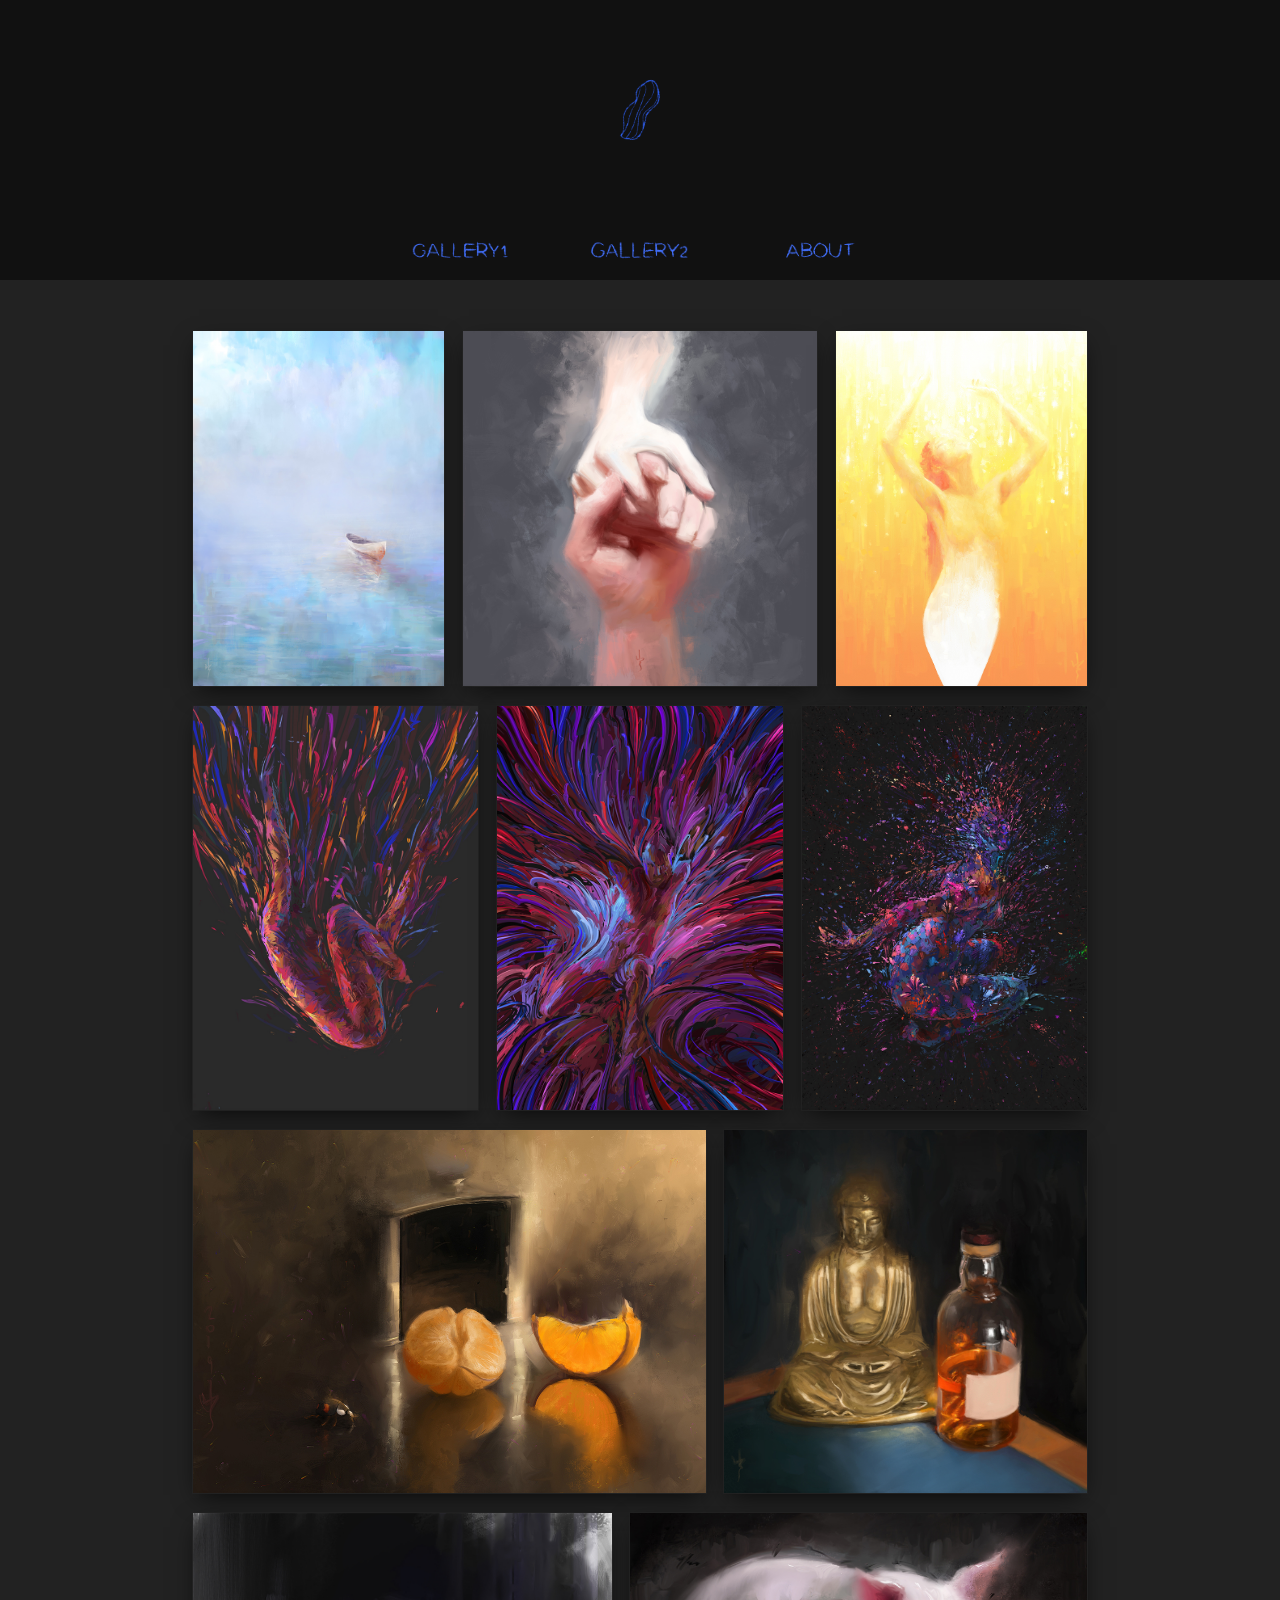
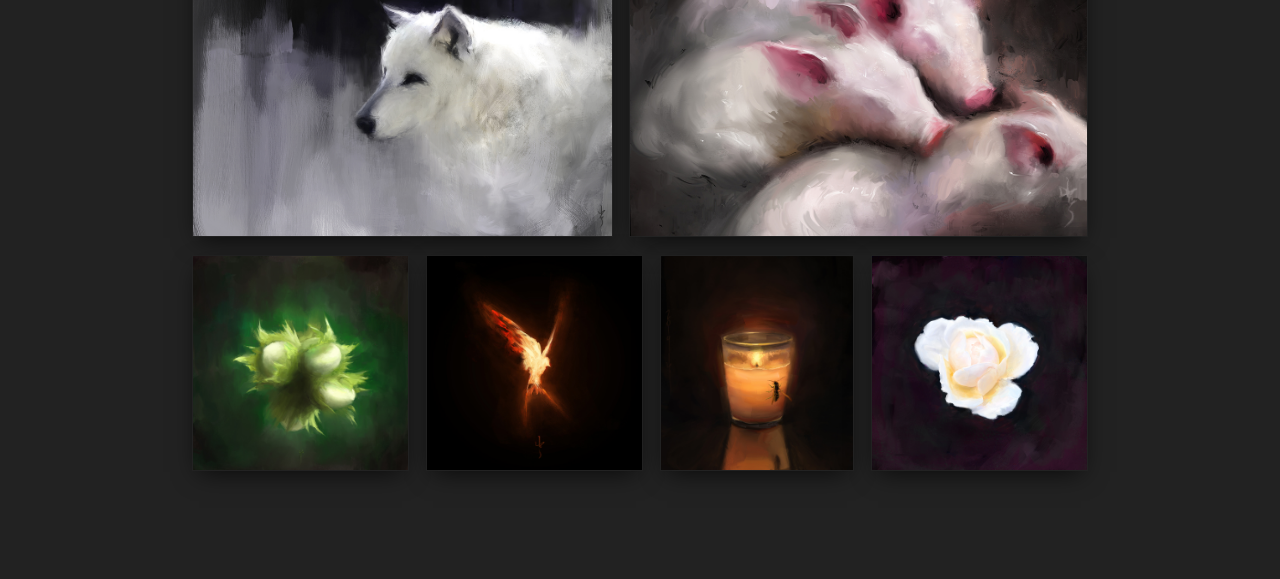
==== index.html @ b4571ef6 "Initial commit" ====
<!DOCTYPE html>

<HEAD>

<meta http-equiv="Content-Type" content="text/html; charset=utf-8" />

<title>bluesungfruit | The Art of Benjamin RS Hill</title>

<meta name="Keywords" content="art artist illustrator illustration bath bristol painting nude figure landscape animal portrait drawing concept digital charcoal pencil" />
<meta name="Description" content="Monkeys love it. Psychiatrists fear it. The art of Benjamin RS Hill." />

<meta name="viewport" content="width=device-width, initial-scale=1" />

<link rel="stylesheet" media="screen" href="greenseed.css" />
<link rel="stylesheet" media="screen" href="waitforiiit.css" />

<link rel="icon" type="image/png" href="imgs/icons2/icon.png" sizes="500x500" />
<link rel="icon" type="image/png" href="imgs/icons2/favicon-196x196.png" sizes="196x196" />
<link rel="icon" type="image/png" href="imgs/icons2/favicon-160x160.png" sizes="160x160" />
<link rel="icon" type="image/png" href="imgs/icons2/favicon-96x96.png" sizes="96x96" />
<link rel="icon" type="image/png" href="imgs/icons2/favicon-32x32.png" sizes="32x32" />
<link rel="icon" type="image/png" href="imgs/icons2/favicon-16x16.png" sizes="16x16" />

<link rel="apple-touch-icon" sizes="152x152" href="imgs/icons2/apple-touch-icon.png">

<meta name="msapplication-TileColor" content="#000">
<meta name="msapplication-TileImage" content="imgs/icons2/mstile-144x144.png">

<meta name="theme-color" content="#8294ff">

<meta property="og:title" content="bluesungfruit" />
<meta property="og:type" content="Art" />
<meta property="og:url" content="https://bluesungfruit.com" />
<meta property="og:image" content="https://bluesungfruit.com/imgs/image11.jpg" />
<meta property="og:site_name" content="bluesungfruit" />

<meta name="twitter:card" content="summary" />
<meta name="twitter:title" content="bluesungfruit" />
<meta name="twitter:description" content="bluesungfruit aka Benjamin RS Hill, artist" />
<meta name="twitter:image" content="https://blusungfruit.com/gallery/image0.jpg" />

<script src="imgload.js"></script>
<script src="doit.js"></script>
<script src="asrega.js"></script>

</HEAD>

<BODY>

<header><img id="logo" src="imgs/fruit0.png" /></header>

<section id="menuselect">

	<div class="sideobjectport"><img class="yanziport" src="imgs/yanzi1.png" /></div>

	<div>
		<div class="circle">&#9675;</div>
		<div class="circle spin">&#9679;</div>
	</div>

	<div class="sideobjectport"><img class="yanziport" src="imgs/yanzi2.png" /></div>

</section>

<section id="sticklyprickly">

	<nav class="outframe">

		<a href="/">
			<div class="menubox">
				<img class="menutext" src="imgs/object1.png" />
			</div>
		</a>

		<a href="gallery2/">
			<div class="menubox">
				<img class="menutext" src="imgs/object2.png" />
			</div>
		</a>

		<a href="about.html">
			<div class="menubox">
				<img class="menutext" src="imgs/object3.png" />
			</div>
		</a>

	</nav>

</section>

<section id="loading">

	<div>
		<div class="load" id="load1">THE</div>
		<div class="load" id="load2">GALLERY</div>
	</div>
	<div>
		<div class="load" id="load3">IS</div>
		<div class="load" id="load4">LOADING</div>
	</div>

</section>

<section id="gallery" class="movedown waitgallery">

	<div class="galleryPage" id="galleryPage0">
		<img src="gallery/image0.jpg" />
		<img src="gallery/image1.jpg" />
		<img src="gallery/image2.jpg" />
	</div>

	<div class="galleryPage" id="galleryPage1">
		<img src="gallery/image3.jpg" />
		<img src="gallery/image4.jpg" />
		<img src="gallery/image5.jpg" />
	</div>

	<div class="galleryPage" id="galleryPage2">
		<img src="gallery/image6.jpg" />
		<img src="gallery/image7.jpg" />
	</div>

	<div class="galleryPage" id="galleryPage3">
		<img src="gallery/image8.jpg" />
		<img src="gallery/image9.jpg" />
	</div>

	<div class="galleryPage" id="galleryPage4">
		<img src="gallery/image10.jpg" />
		<img src="gallery/image11.jpg" />
		<img src="gallery/image12.jpg" />
		<img src="gallery/image13.jpg" />
	</div>

</section>

<div id="picback" class="pics showhide"></div>

<div id="goleft" class="pics leftright showhide">&#11164;</div>

<div id="goright" class="pics leftright showhide">&#11166;</div>

<img id="bigpic" class="pics showhide" name="thepic" tabindex="0" src="gallery/image0.jpg" />

<div id="stopsc"></div>

</BODY>

</HTML>
---- greenseed.css ----
@import url('https://fonts.googleapis.com/css2?family=Averia+Serif+Libre&family=Raleway:wght@200;400;700&display=swap');

@keyframes ripple {
	0% 		{	top:36px; left:36px; width:0; height:0; opacity:1;	}
	100%	{	top:0px; left:0px; width:72px; height:72px; opacity:0;	}
}
@keyframes fader {
	0% 		{	opacity:1;	}
	50%		{	opacity:0.2;	}
}

body		{	background:#222; font-family:'Averia Serif Libre', cursive,'Arial'; color:#eee; margin:0;	}

a:link		{	color:#eee; text-decoration:none;	}
a:visited	{	color:#eee; text-decoration:none;	}
a:hover		{	color:#aaa;	}
a:active	{	color:#ccc; text-decoration:none;	}

#ripplebox					{	position:absolute; width:180px; height:180px; top:0; bottom:0; left:0; right:0;
								display:flex; flex-direction:column; justify-content:space-evenly; align-items:center; color:#5c85ff; margin:auto;	}
#ripple						{	display:inline-block; position:relative; width:80px; height:80px;	}
#ripple div					{	position:absolute; border:4px solid #5c85ff; opacity:1; border-radius:50%;
								animation:ripple 2s cubic-bezier(0, 0.2, 0.8, 1) infinite;	}
#ripple div:nth-child(2) 	{	animation-delay:-0.5s;	}
#fader						{	animation:fader 4s infinite;	}

header					{	position:relative; width:100%; height:220px; background:#111; margin:auto;	}

#logo					{	position:absolute; height:180px; top:20px; left:0; right:0; margin:auto;	}

#sticklyprickly			{	position:absolute; width:100%; height:100%;	}

nav						{	position:sticky; width:100%; height:60px; top:0; left:0; right:0; background:#111;

							display:flex; flex-direction:row; justify-content:center; margin:auto; z-index:99;	}

nav a					{	color:#5c85ff;	}

.yanzi					{	height:50px; padding:5px;	}

.menubox				{	width:180px; max-width:20vw; height:100%; display:flex; align-items:center; margin:auto;	}

.menubox:hover			{	background:#191f32;	}

.menutext				{	width:140px; max-width:20vw; margin:auto;	}

#about,#tempshop		{	position:absolute; width:40%; min-width:400px; max-width:800px; top:calc(30px + 30vh); left:0; right:0; text-align:center;

							margin:auto; z-index:12;	}

#about p,#tempshop p	{	font-size:12pt; color:#bbb; text-align:left; line-height:30px; padding:15px;	}

.sm						{	width:100%; display:flex; justify-content:center; padding:0; padding-bottom:40px;	}

.social					{	width:28px; padding:5px;	}

.waitgallery			{	visibility:hidden;	}
.readygallery			{	visibility:visible;	}

#gallery				{	position:absolute; width:70vw; top:calc(60px + 30vh); left:0; right:0; margin:auto; padding-bottom:10vh; z-index:10;	}

.galleryPage			{	width:100%; display:flex; flex-direction:row; justify-content:space-between;	}

.galleryPage img		{	cursor:pointer; height:100%; border:1px solid transparent; box-shadow:0px 8px 24px -7px rgba(0,0,0,0.75); transition:1s;	}

.galleryPage img:hover	{	border:1px solid #5c85ff; box-shadow:0px 10px 30px -3px rgba(0,0,0,0.65);	}

.pics					{	position:fixed; top:0; bottom:0; transition:all 1s ease-in-out; margin:auto;	}

#bigpic					{	width:auto; height:auto; max-width:95%; max-height:95%; left:0; right:0; box-shadow:0 2px 20px #111; z-index:120;	}

.leftright				{	width:10vh; height:10vh; background:rgba(0,0,0,0.8); border-radius:10vh; border:1px solid hidden;

							color:#777; font-size:6vh; line-height:10vh; text-align:center; box-shadow:0 2px 20px #111; transition:all 1s ease;	}

.leftright:hover		{	border:1px solid #0078ff; box-shadow:0 0 35px -15px #0078ff,0 0 35px -20px #0078ff inset;	}

#goleft					{	left:2vw; z-index:122;	}

#goright				{	right:2vw; z-index:123;	}

#picback				{	width:100%; height:100%; background:rgba(20,20,20,0.8); z-index:110;	}

.flourish				{	margin:auto;	}

.decoration				{	position:relative; width:263px; opacity:0.5; padding-top:20px; padding-bottom:20px; margin:auto;	}

#menuselect, #stopsc	{	display:none;	}

.showhide				{	opacity:0; visibility:hidden; transition:visibility 0s 0.4s, opacity 0.4s linear;	}

.gallerypage img, #bigpic, #goleft, #goright, #menuselect	{	cursor:pointer;	}


@media (max-width:799px)	{

/* for PORTRAIT */

header						{	display:none;	}

#menuselect					{	display:flex; position:fixed; width:100%; height:50px; top:0; background:#111;

								justify-content:space-around; z-index:141;	}

#menuselect div				{	width:50px; height:50px;	}

.yanziport					{	height:40px; padding:5px; opacity:0.2; z-index:200;	}

.circle						{	position:fixed; width:50px; top:0; left:0; right:0; font-size:40px; line-height:45px; color:#5c85ff; text-align:center;

								transition:all 0.5s ease-in-out; margin:auto;	}

.spin						{	opacity:0; transform:rotateY(90deg); z-index:150;	}

nav							{	width:100%; height:140px; top:50px; flex-direction:column; justify-content:space-between;

								transition:all 1.4s ease-in-out; transform-origin:top;

								padding-top:10px; padding-bottom:10px; background:#111; font-size:16px; line-height:20px; z-index:123;	}

.outframe					{	transform:rotateX(90deg); opacity:0;	}

.inframe					{	transform:rotateX(0deg); opacity:1;	}

.menubox					{	width:100%; max-width:100%; height:35px; margin:auto;	}

.menutext					{	height:35px; max-width:100%; margin:auto;	}

#about,#tempshop			{	width:95%; min-width:auto; top:80px; margin:auto; transition:all 1s ease-in-out;	}

#about p,#tempshop p		{	font-size:15px; text-align:center; line-height:20px;	}

#gallery					{	position:absolute; width:100%; top:80px; margin-bottom:10vh; transition:all 1s ease-in-out; z-index:10;	}

.movegal					{	padding-top:180px;	}

.galleryPage				{	width:100%; height:auto; flex-direction:column; justify-content:flex-start; margin:auto;	}

.galleryPage img			{	width:86vw; height:auto; padding-bottom:2vh; box-shadow:none; margin:auto;	}

#stopsc						{	display:block; position:fixed; top:0; left:0; width:100%; height:100%; z-index:11;	}

.sideobject, .showhide		{	display:none;	}

}
---- waitforiiit.css ----
@keyframes fader {
	0% 	{	opacity:0;	}
	30%	{	opacity:1;	}
	80%	{	opacity:0;	}
}

@keyframes quickfader {
	0% 	{	opacity:0;	}
	30%	{	opacity:1;	}
	60%	{	opacity:0;	}
}

#loading {
	display: flex;
	flex-wrap: wrap;
	position: absolute;
	max-width: 32vh;
	height: 10vh;
	top: 0;
	bottom: 0;
	left: 0;
	right: 0;
	margin: auto;
	font-family: Raleway;
	color: #5c85ff;
	font-size: 5vh;
	text-align: center;
}

#loading div {
	display: flex;
	justify-content: flex-end;
	width: 100%;
	height: 5vh;
	padding: 0;
	margin: 0;
}

.load {
	opacity: 0;
}

#loading div div:nth-child(1) {
	font-size: 3vh;
	margin-right: 5px;
}

#load1 {
	font-weight: 200;
	line-height: 7.2vh;
	animation: fader 10s infinite;
	animation-delay: .6s;
}

#load2 {
	font-weight: 700;
	animation: fader 10s infinite;
	animation-delay: 1.2s;
}

#load3 {
	font-weight: 700;
	line-height: 4.3vh;
	animation: fader 10s infinite;
	animation-delay: 2s;
}

#load4 {
	font-weight: 200;
	animation: quickfader 10s infinite;
	animation-delay: 3s;
}
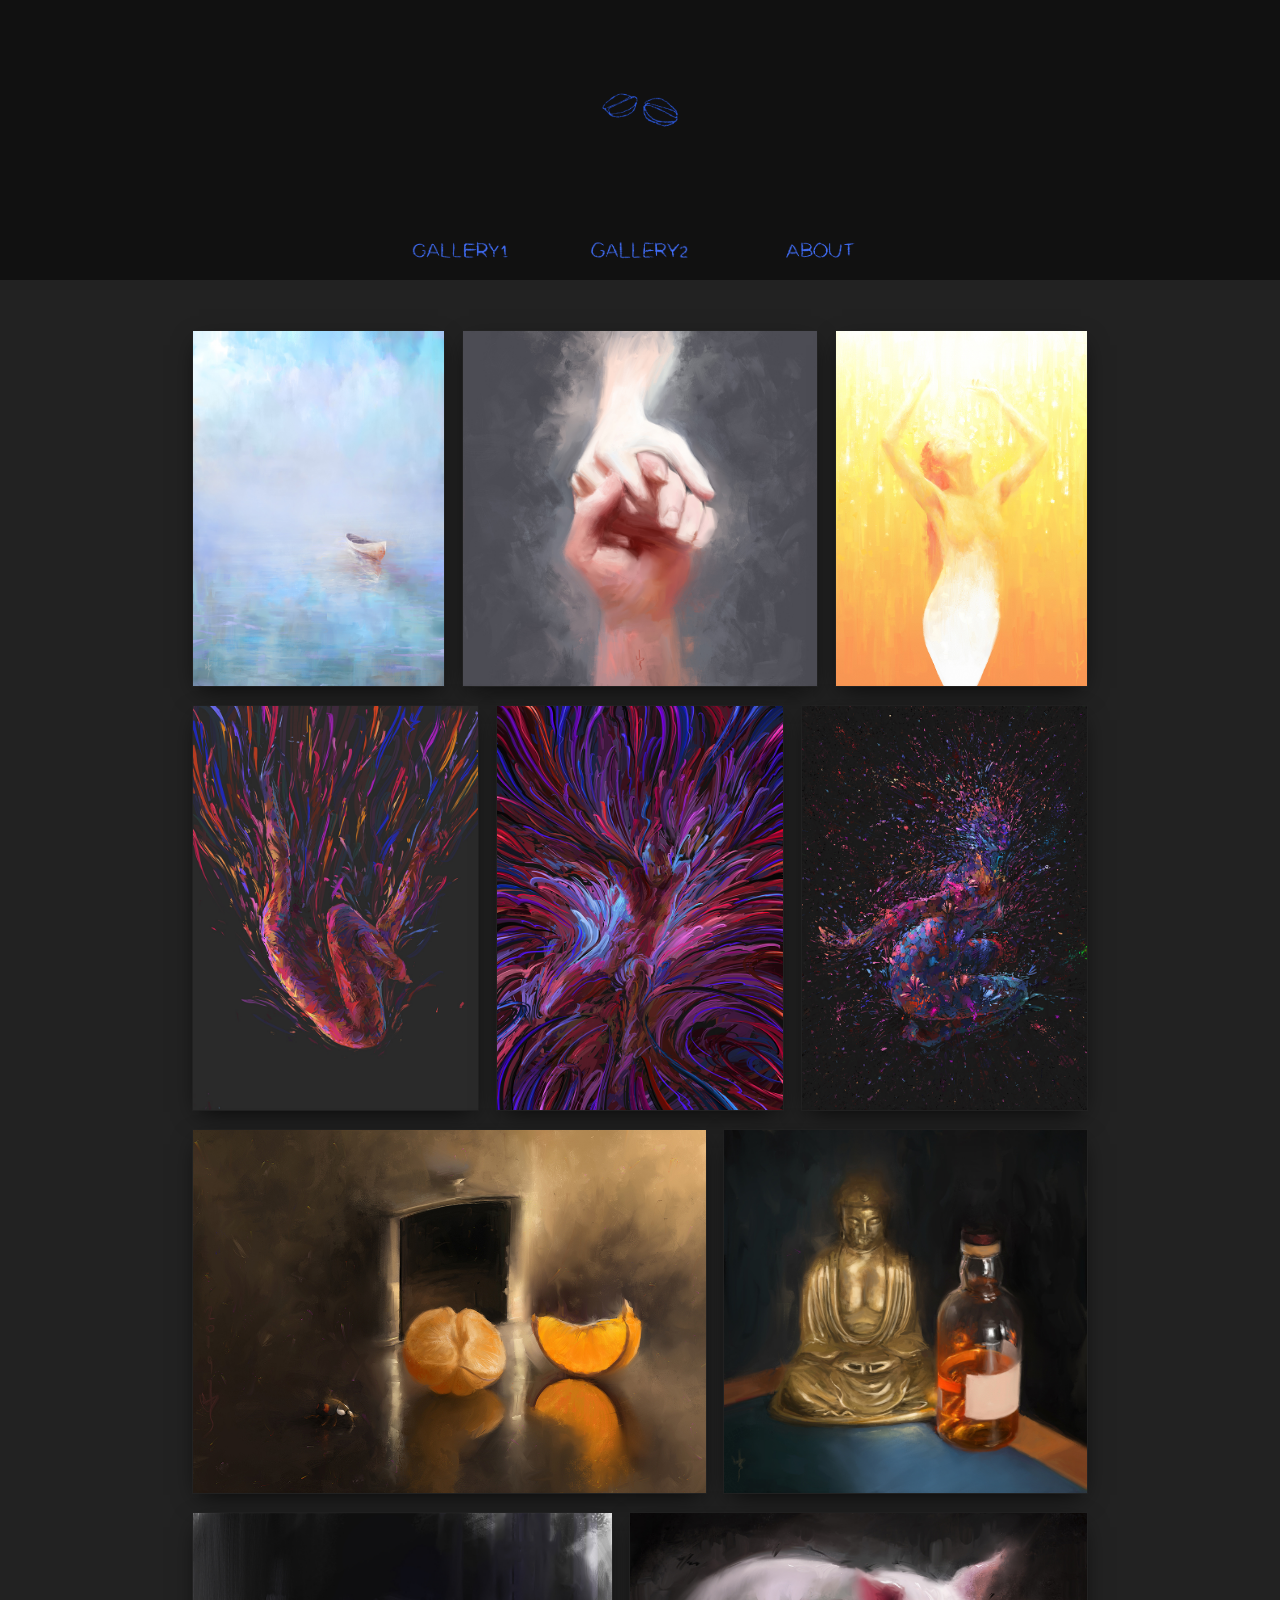
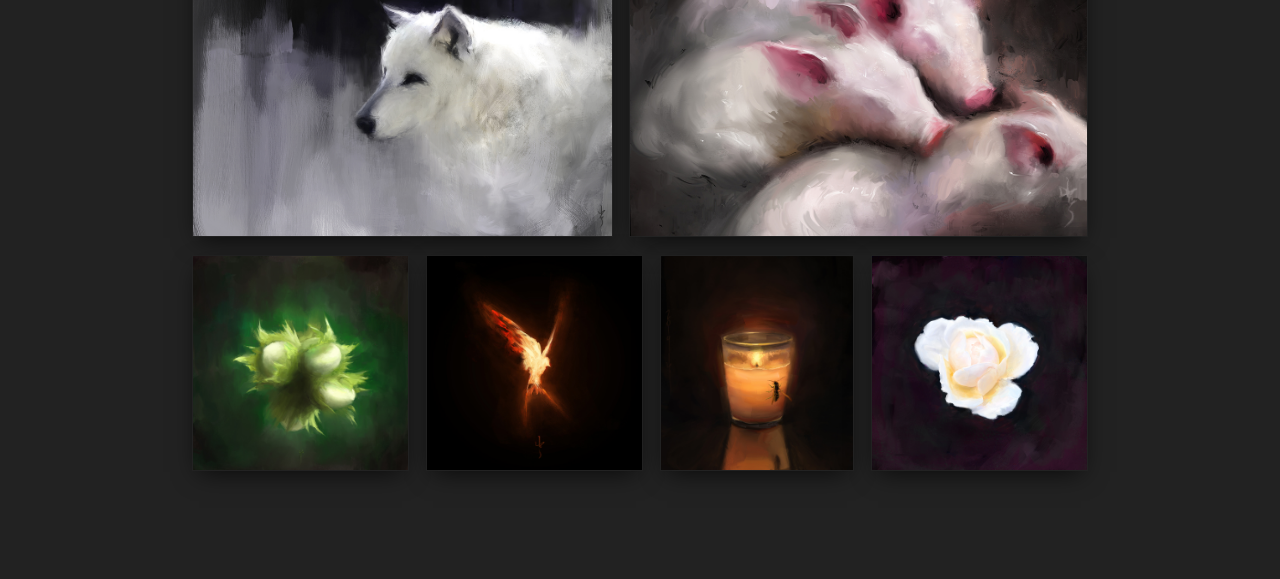
==== commit 6e48a3e3: "Remove loading bar, update deprecated HTML and JS" ====
--- a/index.html
+++ b/index.html
@@ -1,4 +1,5 @@
 <!DOCTYPE html>
+<HTML lang="en">
 
 <HEAD>
 
@@ -8,11 +9,11 @@
 
 <meta name="Keywords" content="art artist illustrator illustration bath bristol painting nude figure landscape animal portrait drawing concept digital charcoal pencil" />
 <meta name="Description" content="Monkeys love it. Psychiatrists fear it. The art of Benjamin RS Hill." />
-
+<meta name="theme-color" content="#8294ff" />
 <meta name="viewport" content="width=device-width, initial-scale=1" />
 
-<link rel="stylesheet" media="screen" href="greenseed.css" />
-<link rel="stylesheet" media="screen" href="waitforiiit.css" />
+<meta name="msapplication-TileColor" content="#000">
+<meta name="msapplication-TileImage" content="imgs/icons2/mstile-144x144.png">
 
 <link rel="icon" type="image/png" href="imgs/icons2/icon.png" sizes="500x500" />
 <link rel="icon" type="image/png" href="imgs/icons2/favicon-196x196.png" sizes="196x196" />
@@ -20,13 +21,7 @@
 <link rel="icon" type="image/png" href="imgs/icons2/favicon-96x96.png" sizes="96x96" />
 <link rel="icon" type="image/png" href="imgs/icons2/favicon-32x32.png" sizes="32x32" />
 <link rel="icon" type="image/png" href="imgs/icons2/favicon-16x16.png" sizes="16x16" />
-
 <link rel="apple-touch-icon" sizes="152x152" href="imgs/icons2/apple-touch-icon.png">
-
-<meta name="msapplication-TileColor" content="#000">
-<meta name="msapplication-TileImage" content="imgs/icons2/mstile-144x144.png">
-
-<meta name="theme-color" content="#8294ff">
 
 <meta property="og:title" content="bluesungfruit" />
 <meta property="og:type" content="Art" />
@@ -39,7 +34,8 @@
 <meta name="twitter:description" content="bluesungfruit aka Benjamin RS Hill, artist" />
 <meta name="twitter:image" content="https://blusungfruit.com/gallery/image0.jpg" />
 
-<script src="imgload.js"></script>
+<link rel="stylesheet" media="screen" href="greenseed.css" />
+
 <script src="doit.js"></script>
 <script src="asrega.js"></script>
 
@@ -47,18 +43,18 @@
 
 <BODY>
 
-<header><img id="logo" src="imgs/fruit0.png" /></header>
+<header><img id="logo" src="imgs/fruit0.png" alt="logo" /></header>
 
 <section id="menuselect">
 
-	<div class="sideobjectport"><img class="yanziport" src="imgs/yanzi1.png" /></div>
+	<div class="sideobjectport"><img class="yanziport" src="imgs/yanzi1.png" alt="swallow" /></div>
 
 	<div>
 		<div class="circle">&#9675;</div>
 		<div class="circle spin">&#9679;</div>
 	</div>
 
-	<div class="sideobjectport"><img class="yanziport" src="imgs/yanzi2.png" /></div>
+	<div class="sideobjectport"><img class="yanziport" src="imgs/yanzi2.png" alt="swallow" /></div>
 
 </section>
 
@@ -68,19 +64,19 @@
 
 		<a href="/">
 			<div class="menubox">
-				<img class="menutext" src="imgs/object1.png" />
+				<img class="menutext" src="imgs/object1.png" alt="gallery" />
 			</div>
 		</a>
 
 		<a href="gallery2/">
 			<div class="menubox">
-				<img class="menutext" src="imgs/object2.png" />
+				<img class="menutext" src="imgs/object2.png" alt="gallery 2" />
 			</div>
 		</a>
 
 		<a href="about.html">
 			<div class="menubox">
-				<img class="menutext" src="imgs/object3.png" />
+				<img class="menutext" src="imgs/object3.png" alt="about" />
 			</div>
 		</a>
 
@@ -88,48 +84,35 @@
 
 </section>
 
-<section id="loading">
-
-	<div>
-		<div class="load" id="load1">THE</div>
-		<div class="load" id="load2">GALLERY</div>
-	</div>
-	<div>
-		<div class="load" id="load3">IS</div>
-		<div class="load" id="load4">LOADING</div>
-	</div>
-
-</section>
-
-<section id="gallery" class="movedown waitgallery">
+<section id="gallery" class="movedown">
 
 	<div class="galleryPage" id="galleryPage0">
-		<img src="gallery/image0.jpg" />
-		<img src="gallery/image1.jpg" />
-		<img src="gallery/image2.jpg" />
+		<img src="gallery/image0.jpg" alt="gallery image" />
+		<img src="gallery/image1.jpg" alt="gallery image" />
+		<img src="gallery/image2.jpg" alt="gallery image" />
 	</div>
 
 	<div class="galleryPage" id="galleryPage1">
-		<img src="gallery/image3.jpg" />
-		<img src="gallery/image4.jpg" />
-		<img src="gallery/image5.jpg" />
+		<img src="gallery/image3.jpg" alt="gallery image" />
+		<img src="gallery/image4.jpg" alt="gallery image" />
+		<img src="gallery/image5.jpg" alt="gallery image" />
 	</div>
 
 	<div class="galleryPage" id="galleryPage2">
-		<img src="gallery/image6.jpg" />
-		<img src="gallery/image7.jpg" />
+		<img src="gallery/image6.jpg" alt="gallery image" />
+		<img src="gallery/image7.jpg" alt="gallery image" />
 	</div>
 
 	<div class="galleryPage" id="galleryPage3">
-		<img src="gallery/image8.jpg" />
-		<img src="gallery/image9.jpg" />
+		<img src="gallery/image8.jpg" alt="gallery image" />
+		<img src="gallery/image9.jpg" alt="gallery image" />
 	</div>
 
 	<div class="galleryPage" id="galleryPage4">
-		<img src="gallery/image10.jpg" />
-		<img src="gallery/image11.jpg" />
-		<img src="gallery/image12.jpg" />
-		<img src="gallery/image13.jpg" />
+		<img src="gallery/image10.jpg" alt="gallery image" />
+		<img src="gallery/image11.jpg" alt="gallery image" />
+		<img src="gallery/image12.jpg" alt="gallery image" />
+		<img src="gallery/image13.jpg" alt="gallery image" />
 	</div>
 
 </section>
@@ -140,7 +123,7 @@
 
 <div id="goright" class="pics leftright showhide">&#11166;</div>
 
-<img id="bigpic" class="pics showhide" name="thepic" tabindex="0" src="gallery/image0.jpg" />
+<img id="bigpic" class="pics showhide" tabindex="0" src="gallery/image0.jpg" alt="gallery viewer" />
 
 <div id="stopsc"></div>
 
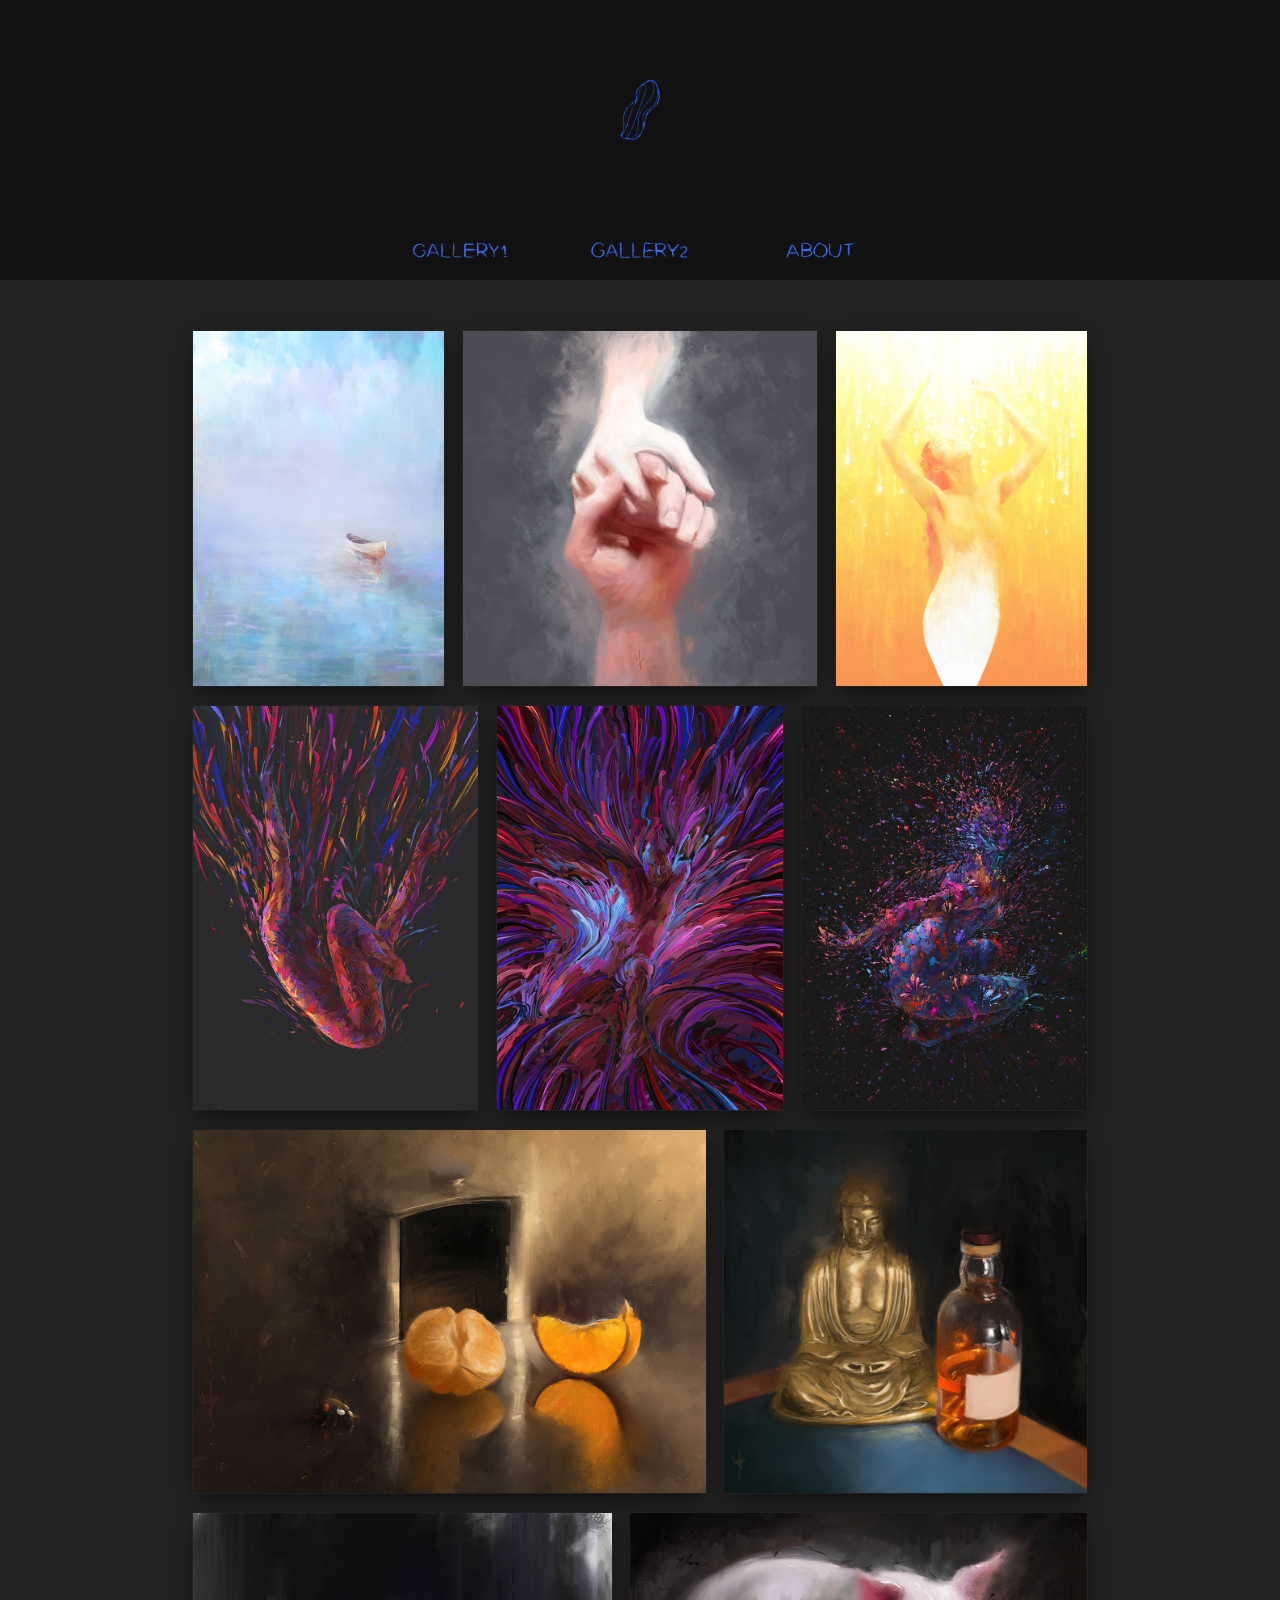
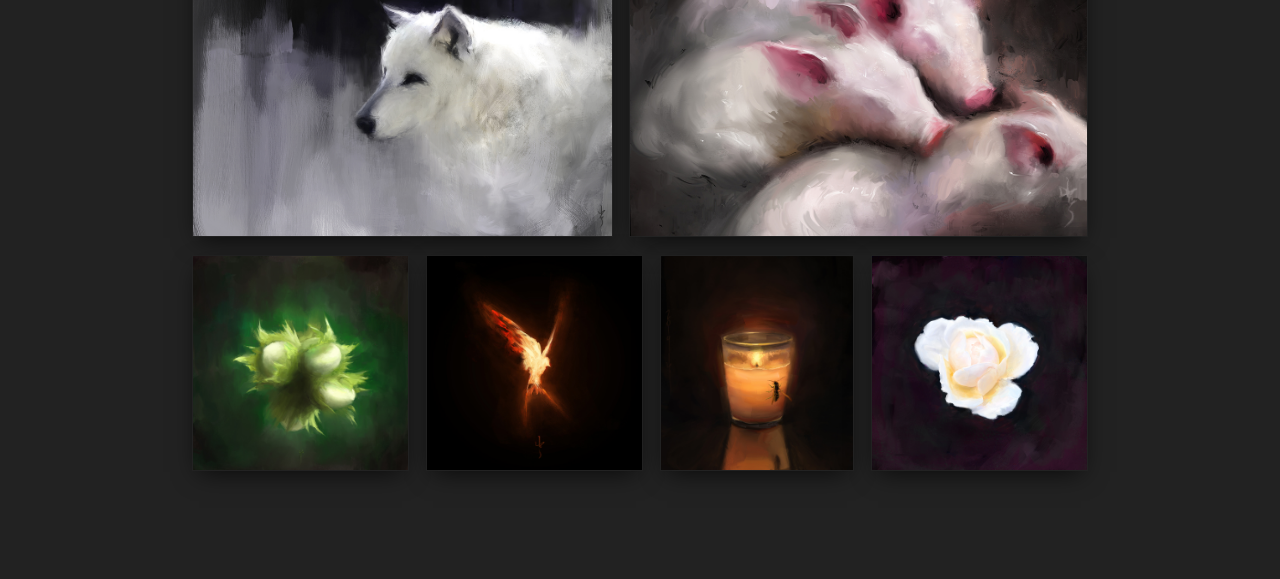
==== commit 95d11133: "Refactor code for renamed files, edit readme" ====
--- a/index.html
+++ b/index.html
@@ -43,89 +43,91 @@
 
 <BODY>
 
-<header><img id="logo" src="imgs/fruit0.png" alt="logo" /></header>
+	<header>
+		<img id="logo" src="imgs/fruit0.png" alt="logo" />
+	</header>
 
-<section id="menuselect">
+	<section id="menuSelect">
 
-	<div class="sideobjectport"><img class="yanziport" src="imgs/yanzi1.png" alt="swallow" /></div>
+		<div class="sideObjectPort"><img class="yanziPort" src="imgs/yanzi1.png" alt="swallow" /></div>
 
-	<div>
-		<div class="circle">&#9675;</div>
-		<div class="circle spin">&#9679;</div>
-	</div>
+		<div>
+			<div class="circle">&#9675;</div>
+			<div class="circle spin">&#9679;</div>
+		</div>
 
-	<div class="sideobjectport"><img class="yanziport" src="imgs/yanzi2.png" alt="swallow" /></div>
+		<div class="sideObjectPort"><img class="yanziPort" src="imgs/yanzi2.png" alt="swallow" /></div>
 
-</section>
+	</section>
 
-<section id="sticklyprickly">
+	<section id="sticklyPrickly">
 
-	<nav class="outframe">
+		<nav class="outFrame">
 
-		<a href="/">
-			<div class="menubox">
-				<img class="menutext" src="imgs/object1.png" alt="gallery" />
-			</div>
-		</a>
+			<a href="/">
+				<div class="menuBox">
+					<img class="menuText" src="imgs/object1.png" alt="gallery" />
+				</div>
+			</a>
 
-		<a href="gallery2/">
-			<div class="menubox">
-				<img class="menutext" src="imgs/object2.png" alt="gallery 2" />
-			</div>
-		</a>
+			<a href="gallery2/">
+				<div class="menuBox">
+					<img class="menuText" src="imgs/object2.png" alt="gallery 2" />
+				</div>
+			</a>
 
-		<a href="about.html">
-			<div class="menubox">
-				<img class="menutext" src="imgs/object3.png" alt="about" />
-			</div>
-		</a>
+			<a href="about.html">
+				<div class="menuBox">
+					<img class="menuText" src="imgs/object3.png" alt="about" />
+				</div>
+			</a>
 
-	</nav>
+		</nav>
 
-</section>
+	</section>
 
-<section id="gallery" class="movedown">
+	<section id="gallery" class="moveDown">
 
-	<div class="galleryPage" id="galleryPage0">
-		<img src="gallery/image0.jpg" alt="gallery image" />
-		<img src="gallery/image1.jpg" alt="gallery image" />
-		<img src="gallery/image2.jpg" alt="gallery image" />
-	</div>
+		<div class="galleryPage" id="galleryPage0">
+			<img src="gallery/image0.jpg" alt="gallery image" />
+			<img src="gallery/image1.jpg" alt="gallery image" />
+			<img src="gallery/image2.jpg" alt="gallery image" />
+		</div>
 
-	<div class="galleryPage" id="galleryPage1">
-		<img src="gallery/image3.jpg" alt="gallery image" />
-		<img src="gallery/image4.jpg" alt="gallery image" />
-		<img src="gallery/image5.jpg" alt="gallery image" />
-	</div>
+		<div class="galleryPage" id="galleryPage1">
+			<img src="gallery/image3.jpg" alt="gallery image" />
+			<img src="gallery/image4.jpg" alt="gallery image" />
+			<img src="gallery/image5.jpg" alt="gallery image" />
+		</div>
 
-	<div class="galleryPage" id="galleryPage2">
-		<img src="gallery/image6.jpg" alt="gallery image" />
-		<img src="gallery/image7.jpg" alt="gallery image" />
-	</div>
+		<div class="galleryPage" id="galleryPage2">
+			<img src="gallery/image6.jpg" alt="gallery image" />
+			<img src="gallery/image7.jpg" alt="gallery image" />
+		</div>
 
-	<div class="galleryPage" id="galleryPage3">
-		<img src="gallery/image8.jpg" alt="gallery image" />
-		<img src="gallery/image9.jpg" alt="gallery image" />
-	</div>
+		<div class="galleryPage" id="galleryPage3">
+			<img src="gallery/image8.jpg" alt="gallery image" />
+			<img src="gallery/image9.jpg" alt="gallery image" />
+		</div>
 
-	<div class="galleryPage" id="galleryPage4">
-		<img src="gallery/image10.jpg" alt="gallery image" />
-		<img src="gallery/image11.jpg" alt="gallery image" />
-		<img src="gallery/image12.jpg" alt="gallery image" />
-		<img src="gallery/image13.jpg" alt="gallery image" />
-	</div>
+		<div class="galleryPage" id="galleryPage4">
+			<img src="gallery/image10.jpg" alt="gallery image" />
+			<img src="gallery/image11.jpg" alt="gallery image" />
+			<img src="gallery/image12.jpg" alt="gallery image" />
+			<img src="gallery/image13.jpg" alt="gallery image" />
+		</div>
 
-</section>
+	</section>
 
-<div id="picback" class="pics showhide"></div>
+	<div id="picBack" class="pics showHide"></div>
 
-<div id="goleft" class="pics leftright showhide">&#11164;</div>
+	<div id="goLeft" class="pics leftRight showHide">&#11164;</div>
 
-<div id="goright" class="pics leftright showhide">&#11166;</div>
+	<div id="goRight" class="pics leftRight showHide">&#11166;</div>
 
-<img id="bigpic" class="pics showhide" tabindex="0" src="gallery/image0.jpg" alt="gallery viewer" />
+	<img id="bigPic" class="pics showHide" tabindex="0" src="gallery/image0.jpg" alt="gallery viewer" />
 
-<div id="stopsc"></div>
+	<div id="stopSc"></div>
 
 </BODY>
 
--- a/greenseed.css
+++ b/greenseed.css
@@ -1,145 +1,439 @@
 @import url('https://fonts.googleapis.com/css2?family=Averia+Serif+Libre&family=Raleway:wght@200;400;700&display=swap');
 
 @keyframes ripple {
-	0% 		{	top:36px; left:36px; width:0; height:0; opacity:1;	}
-	100%	{	top:0px; left:0px; width:72px; height:72px; opacity:0;	}
-}
+	0% {
+		top: 36px;
+		left: 36px;
+		width: 0;
+		height: 0;
+		opacity: 1;
+	}
+	100% {
+		top: 0;
+		left: 0;
+		width: 72px;
+		height: 72px;
+		opacity: 0;
+	}
+}
+
 @keyframes fader {
-	0% 		{	opacity:1;	}
-	50%		{	opacity:0.2;	}
-}
-
-body		{	background:#222; font-family:'Averia Serif Libre', cursive,'Arial'; color:#eee; margin:0;	}
-
-a:link		{	color:#eee; text-decoration:none;	}
-a:visited	{	color:#eee; text-decoration:none;	}
-a:hover		{	color:#aaa;	}
-a:active	{	color:#ccc; text-decoration:none;	}
-
-#ripplebox					{	position:absolute; width:180px; height:180px; top:0; bottom:0; left:0; right:0;
-								display:flex; flex-direction:column; justify-content:space-evenly; align-items:center; color:#5c85ff; margin:auto;	}
-#ripple						{	display:inline-block; position:relative; width:80px; height:80px;	}
-#ripple div					{	position:absolute; border:4px solid #5c85ff; opacity:1; border-radius:50%;
-								animation:ripple 2s cubic-bezier(0, 0.2, 0.8, 1) infinite;	}
-#ripple div:nth-child(2) 	{	animation-delay:-0.5s;	}
-#fader						{	animation:fader 4s infinite;	}
-
-header					{	position:relative; width:100%; height:220px; background:#111; margin:auto;	}
-
-#logo					{	position:absolute; height:180px; top:20px; left:0; right:0; margin:auto;	}
-
-#sticklyprickly			{	position:absolute; width:100%; height:100%;	}
-
-nav						{	position:sticky; width:100%; height:60px; top:0; left:0; right:0; background:#111;
-
-							display:flex; flex-direction:row; justify-content:center; margin:auto; z-index:99;	}
-
-nav a					{	color:#5c85ff;	}
-
-.yanzi					{	height:50px; padding:5px;	}
-
-.menubox				{	width:180px; max-width:20vw; height:100%; display:flex; align-items:center; margin:auto;	}
-
-.menubox:hover			{	background:#191f32;	}
-
-.menutext				{	width:140px; max-width:20vw; margin:auto;	}
-
-#about,#tempshop		{	position:absolute; width:40%; min-width:400px; max-width:800px; top:calc(30px + 30vh); left:0; right:0; text-align:center;
-
-							margin:auto; z-index:12;	}
-
-#about p,#tempshop p	{	font-size:12pt; color:#bbb; text-align:left; line-height:30px; padding:15px;	}
-
-.sm						{	width:100%; display:flex; justify-content:center; padding:0; padding-bottom:40px;	}
-
-.social					{	width:28px; padding:5px;	}
-
-.waitgallery			{	visibility:hidden;	}
-.readygallery			{	visibility:visible;	}
-
-#gallery				{	position:absolute; width:70vw; top:calc(60px + 30vh); left:0; right:0; margin:auto; padding-bottom:10vh; z-index:10;	}
-
-.galleryPage			{	width:100%; display:flex; flex-direction:row; justify-content:space-between;	}
-
-.galleryPage img		{	cursor:pointer; height:100%; border:1px solid transparent; box-shadow:0px 8px 24px -7px rgba(0,0,0,0.75); transition:1s;	}
-
-.galleryPage img:hover	{	border:1px solid #5c85ff; box-shadow:0px 10px 30px -3px rgba(0,0,0,0.65);	}
-
-.pics					{	position:fixed; top:0; bottom:0; transition:all 1s ease-in-out; margin:auto;	}
-
-#bigpic					{	width:auto; height:auto; max-width:95%; max-height:95%; left:0; right:0; box-shadow:0 2px 20px #111; z-index:120;	}
-
-.leftright				{	width:10vh; height:10vh; background:rgba(0,0,0,0.8); border-radius:10vh; border:1px solid hidden;
-
-							color:#777; font-size:6vh; line-height:10vh; text-align:center; box-shadow:0 2px 20px #111; transition:all 1s ease;	}
-
-.leftright:hover		{	border:1px solid #0078ff; box-shadow:0 0 35px -15px #0078ff,0 0 35px -20px #0078ff inset;	}
-
-#goleft					{	left:2vw; z-index:122;	}
-
-#goright				{	right:2vw; z-index:123;	}
-
-#picback				{	width:100%; height:100%; background:rgba(20,20,20,0.8); z-index:110;	}
-
-.flourish				{	margin:auto;	}
-
-.decoration				{	position:relative; width:263px; opacity:0.5; padding-top:20px; padding-bottom:20px; margin:auto;	}
-
-#menuselect, #stopsc	{	display:none;	}
-
-.showhide				{	opacity:0; visibility:hidden; transition:visibility 0s 0.4s, opacity 0.4s linear;	}
-
-.gallerypage img, #bigpic, #goleft, #goright, #menuselect	{	cursor:pointer;	}
-
-
-@media (max-width:799px)	{
-
-/* for PORTRAIT */
-
-header						{	display:none;	}
-
-#menuselect					{	display:flex; position:fixed; width:100%; height:50px; top:0; background:#111;
-
-								justify-content:space-around; z-index:141;	}
-
-#menuselect div				{	width:50px; height:50px;	}
-
-.yanziport					{	height:40px; padding:5px; opacity:0.2; z-index:200;	}
-
-.circle						{	position:fixed; width:50px; top:0; left:0; right:0; font-size:40px; line-height:45px; color:#5c85ff; text-align:center;
-
-								transition:all 0.5s ease-in-out; margin:auto;	}
-
-.spin						{	opacity:0; transform:rotateY(90deg); z-index:150;	}
-
-nav							{	width:100%; height:140px; top:50px; flex-direction:column; justify-content:space-between;
-
-								transition:all 1.4s ease-in-out; transform-origin:top;
-
-								padding-top:10px; padding-bottom:10px; background:#111; font-size:16px; line-height:20px; z-index:123;	}
-
-.outframe					{	transform:rotateX(90deg); opacity:0;	}
-
-.inframe					{	transform:rotateX(0deg); opacity:1;	}
-
-.menubox					{	width:100%; max-width:100%; height:35px; margin:auto;	}
-
-.menutext					{	height:35px; max-width:100%; margin:auto;	}
-
-#about,#tempshop			{	width:95%; min-width:auto; top:80px; margin:auto; transition:all 1s ease-in-out;	}
-
-#about p,#tempshop p		{	font-size:15px; text-align:center; line-height:20px;	}
-
-#gallery					{	position:absolute; width:100%; top:80px; margin-bottom:10vh; transition:all 1s ease-in-out; z-index:10;	}
-
-.movegal					{	padding-top:180px;	}
-
-.galleryPage				{	width:100%; height:auto; flex-direction:column; justify-content:flex-start; margin:auto;	}
-
-.galleryPage img			{	width:86vw; height:auto; padding-bottom:2vh; box-shadow:none; margin:auto;	}
-
-#stopsc						{	display:block; position:fixed; top:0; left:0; width:100%; height:100%; z-index:11;	}
-
-.sideobject, .showhide		{	display:none;	}
-
-}+	0% {
+		opacity: 1;
+	}
+	50% {
+		opacity: 0.2;
+	}
+}
+
+body {
+	background: #222;
+	font-family: 'Averia Serif Libre', cursive, Arial;
+	color: #eee;
+	margin: 0;
+}
+
+a:link {
+	color: #eee;
+	text-decoration: none;
+}
+
+a:visited {
+	color: #eee;
+	text-decoration: none;
+}
+
+a:hover {
+	color: #aaa;
+}
+
+a:active {
+	color: #ccc;
+	text-decoration: none;
+}
+
+#rippleBox {
+	position: absolute;
+	width: 180px;
+	height: 180px;
+	top: 0;
+	bottom: 0;
+	left: 0;
+	right: 0;
+	display: flex;
+	flex-direction: column;
+	justify-content: space-evenly;
+	align-items: center;
+	color: #5c85ff;
+	margin: auto;
+}
+
+#ripple {
+	display: inline-block;
+	position: relative;
+	width: 80px;
+	height: 80px;
+}
+
+#ripple div {
+	position: absolute;
+	border: 4px solid #5c85ff;
+	opacity: 1;
+	border-radius: 50%;
+	animation: ripple 2s cubic-bezier(0, 0.2, 0.8, 1) infinite;
+}
+
+#ripple div:nth-child(2) {
+	animation-delay: -0.5s;
+}
+
+#fader {
+	animation: fader 4s infinite;
+}
+
+header {
+	position: relative;
+	width: 100%;
+	height: 220px;
+	background: #111;
+	margin: auto;
+}
+
+#logo {
+	position: absolute;
+	height: 180px;
+	top: 20px;
+	left: 0;
+	right: 0;
+	margin: auto;
+}
+
+#sticklyPrickly {
+	position: absolute;
+	width: 100%;
+	height: 100%;
+}
+
+nav {
+	position: sticky;
+	width: 100%;
+	height: 60px;
+	top: 0;
+	left: 0;
+	right: 0;
+	background: #111;
+	display: flex;
+	flex-direction: row;
+	justify-content: center;
+	margin: auto;
+	z-index: 99;
+}
+
+nav a {
+	color: #5c85ff;
+}
+
+.yanzi {
+	height: 50px;
+	padding: 5px;
+}
+
+.menuBox {
+	width: 180px;
+	max-width: 20vw;
+	height: 100%;
+	display: flex;
+	align-items: center;
+	margin: auto;
+}
+
+.menuBox:hover {
+	background: #191f32;
+}
+
+.menuText {
+	width: 140px;
+	max-width: 20vw;
+	margin: auto;
+}
+
+#about {
+	position: absolute;
+	width: 40%;
+	min-width: 400px;
+	max-width: 800px;
+	top: calc(30px + 30vh);
+	left: 0;
+	right: 0;
+	text-align: center;
+	margin: auto;
+	z-index: 12;
+}
+
+#about p {
+	font-size: 12pt;
+	color: #bbb;
+	text-align: left;
+	line-height: 30px;
+	padding: 15px;
+}
+
+.sm {
+	width: 100%;
+	display: flex;
+	justify-content: center;
+	padding: 0 0 40px;
+}
+
+.social {
+	width: 28px;
+	padding: 5px;
+}
+
+#gallery {
+	position: absolute;
+	width: 70vw;
+	top: calc(60px + 30vh);
+	left: 0;
+	right: 0;
+	margin: auto;
+	padding-bottom: 10vh;
+	z-index: 10;
+}
+
+.galleryPage {
+	width: 100%;
+	display: flex;
+	flex-direction: row;
+	justify-content: space-between;
+}
+
+.galleryPage img {
+	cursor: pointer;
+	height: 100%;
+	border: 1px solid transparent;
+	box-shadow: 0 8px 24px -7px rgba(0, 0, 0, 0.75);
+	transition: 1s;
+}
+
+.galleryPage img:hover {
+	border: 1px solid #5c85ff;
+	box-shadow: 0 10px 30px -3px rgba(0, 0, 0, 0.65);
+}
+
+.pics {
+	position: fixed;
+	top: 0;
+	bottom: 0;
+	transition: all 1s ease-in-out;
+	margin: auto;
+}
+
+#bigPic {
+	width: auto;
+	height: auto;
+	max-width: 95%;
+	max-height: 95%;
+	left: 0;
+	right: 0;
+	box-shadow: 0 2px 20px #111;
+	z-index: 120;
+}
+
+.leftRight {
+	width: 10vh;
+	height: 10vh;
+	background: rgba(0, 0, 0, 0.8);
+	border-radius: 10vh;
+	border: 1px solid transparent;
+	color: #777;
+	font-size: 6vh;
+	line-height: 10vh;
+	text-align: center;
+	box-shadow: 0 2px 20px #111;
+	transition: all 1s ease;
+}
+
+.leftRight:hover {
+	border: 1px solid #0078ff;
+	box-shadow: 0 0 35px -15px #0078ff, 0 0 35px -20px #0078ff inset;
+}
+
+#goLeft {
+	left: 2vw;
+	z-index: 122;
+}
+
+#goRight {
+	right: 2vw;
+	z-index: 123;
+}
+
+#picBack {
+	width: 100%;
+	height: 100%;
+	background: rgba(20, 20, 20, 0.8);
+	z-index: 110;
+}
+
+.flourish {
+	margin: auto;
+}
+
+.decoration {
+	position: relative;
+	width: 263px;
+	opacity: 0.5;
+	padding-top: 20px;
+	padding-bottom: 20px;
+	margin: auto;
+}
+
+#menuSelect,
+#stopSc {
+	display: none;
+}
+
+.showHide {
+	opacity: 0;
+	visibility: hidden;
+	transition: visibility 0s 0.4s, opacity 0.4s linear;
+}
+
+.galleryPage img,
+#bigPic,
+#goLeft,
+#goRight,
+#menuSelect {
+	cursor: pointer;
+}
+
+@media (max-width:799px) {
+	/* for PORTRAIT */
+	header {
+		display: none;
+	}
+	#menuSelect {
+		display: flex;
+		position: fixed;
+		width: 100%;
+		height: 50px;
+		top: 0;
+		background: #111;
+		justify-content: space-around;
+		z-index: 141;
+	}
+	#menuSelect div {
+		width: 50px;
+		height: 50px;
+	}
+	.yanziPort {
+		height: 40px;
+		padding: 5px;
+		opacity: 0.2;
+		z-index: 200;
+	}
+	.circle {
+		position: fixed;
+		width: 50px;
+		top: 0;
+		left: 0;
+		right: 0;
+		font-size: 40px;
+		line-height: 45px;
+		color: #5c85ff;
+		text-align: center;
+		transition: all 0.5s ease-in-out;
+		margin: auto;
+	}
+	.spin {
+		opacity: 0;
+		transform: rotateY(90deg);
+		z-index: 150;
+	}
+	nav {
+		width: 100%;
+		height: 140px;
+		top: 50px;
+		flex-direction: column;
+		justify-content: space-between;
+		transition: all 1.4s ease-in-out;
+		transform-origin: top;
+		padding-top: 10px;
+		padding-bottom: 10px;
+		background: #111;
+		font-size: 16px;
+		line-height: 20px;
+		z-index: 123;
+	}
+	.outFrame {
+		transform: rotateX(90deg);
+		opacity: 0;
+	}
+	.inFrame {
+		transform: rotateX(0deg);
+		opacity: 1;
+	}
+	.menuBox {
+		width: 100%;
+		max-width: 100%;
+		height: 35px;
+		margin: auto;
+	}
+	.menuText {
+		height: 35px;
+		max-width: 100%;
+		margin: auto;
+	}
+	#about {
+		width: 95%;
+		min-width: auto;
+		top: 80px;
+		margin: auto;
+		transition: all 1s ease-in-out;
+	}
+	#about p {
+		font-size: 15px;
+		text-align: center;
+		line-height: 20px;
+	}
+	#gallery {
+		position: absolute;
+		width: 100%;
+		top: 80px;
+		margin-bottom: 10vh;
+		transition: all 1s ease-in-out;
+		z-index: 10;
+	}
+	.moveGal {
+		padding-top: 180px;
+	}
+	.galleryPage {
+		width: 100%;
+		height: auto;
+		flex-direction: column;
+		justify-content: flex-start;
+		margin: auto;
+	}
+	.galleryPage img {
+		width: 86vw;
+		height: auto;
+		padding-bottom: 2vh;
+		box-shadow: none;
+		margin: auto;
+	}
+	#stopSc {
+		display: block;
+		position: fixed;
+		top: 0;
+		left: 0;
+		width: 100%;
+		height: 100%;
+		z-index: 11;
+	}
+	.sideObject,
+	.showHide {
+		display: none;
+	}
+}
+
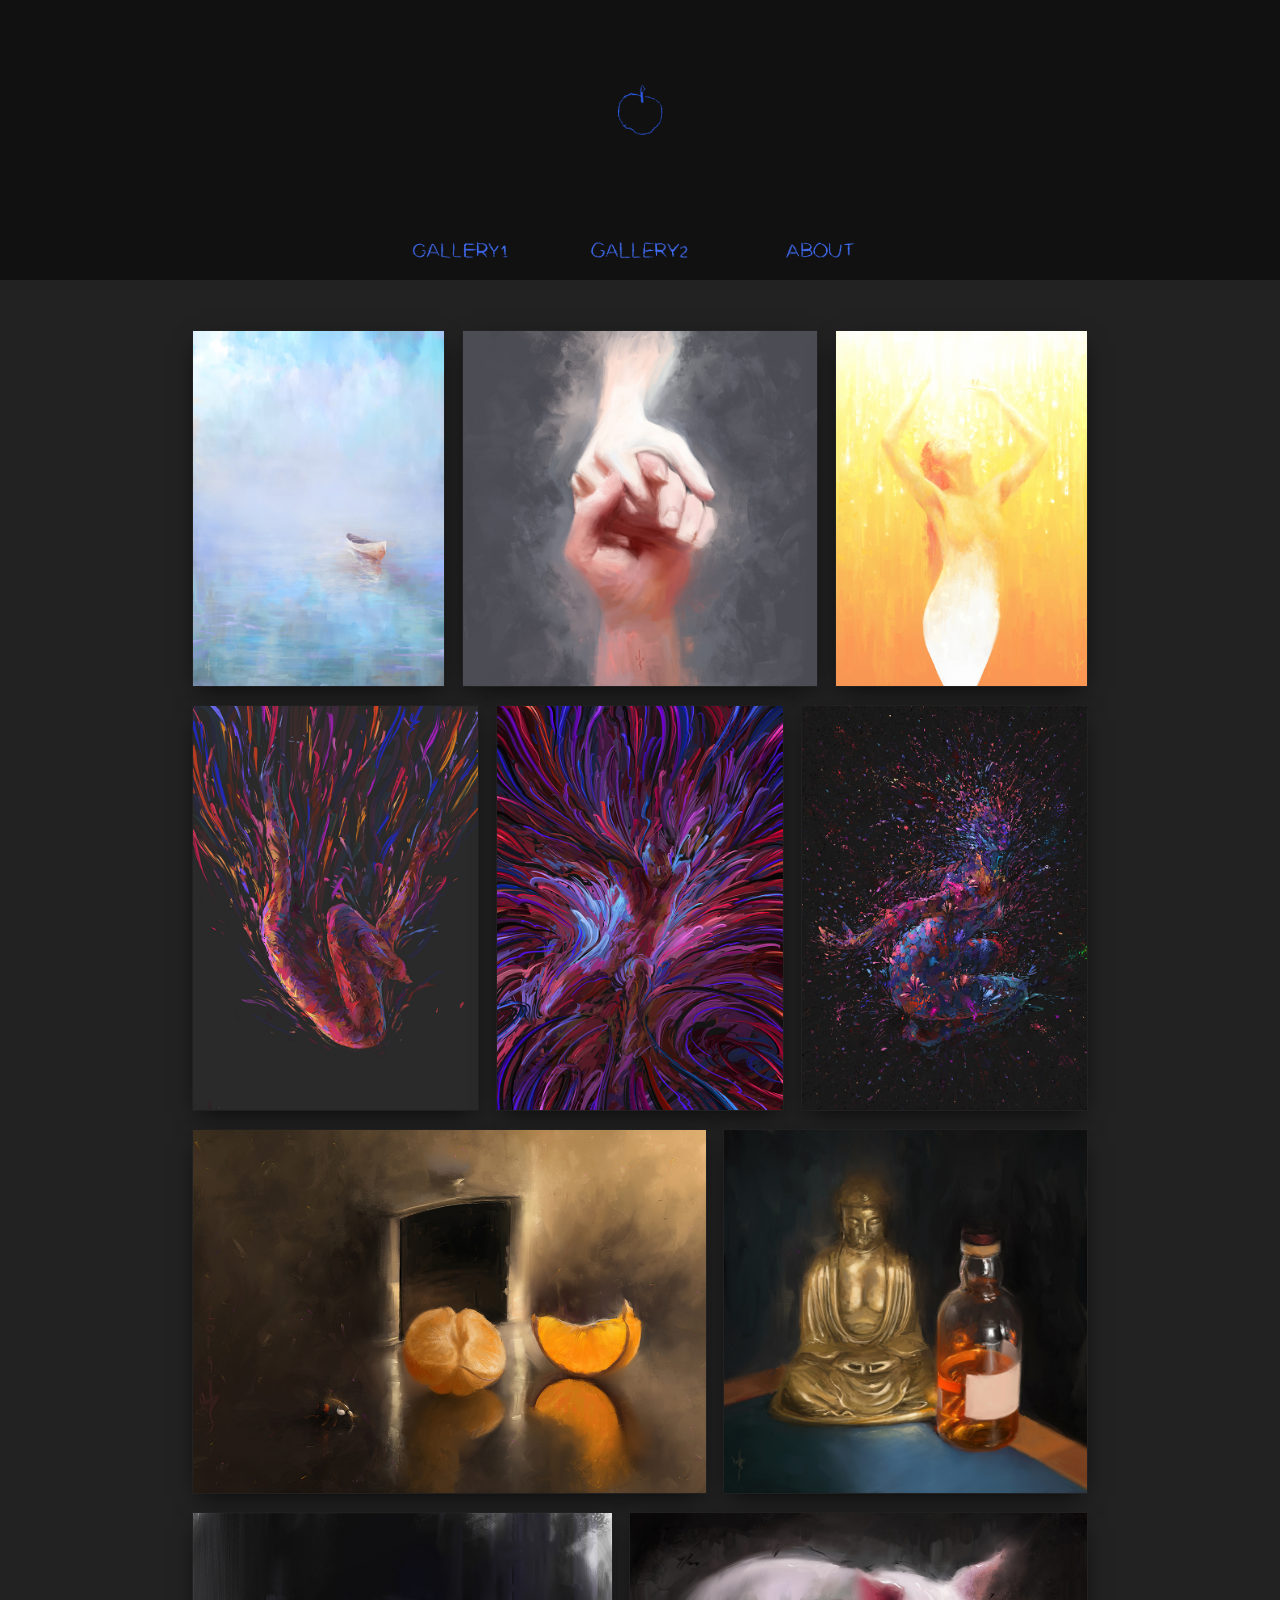
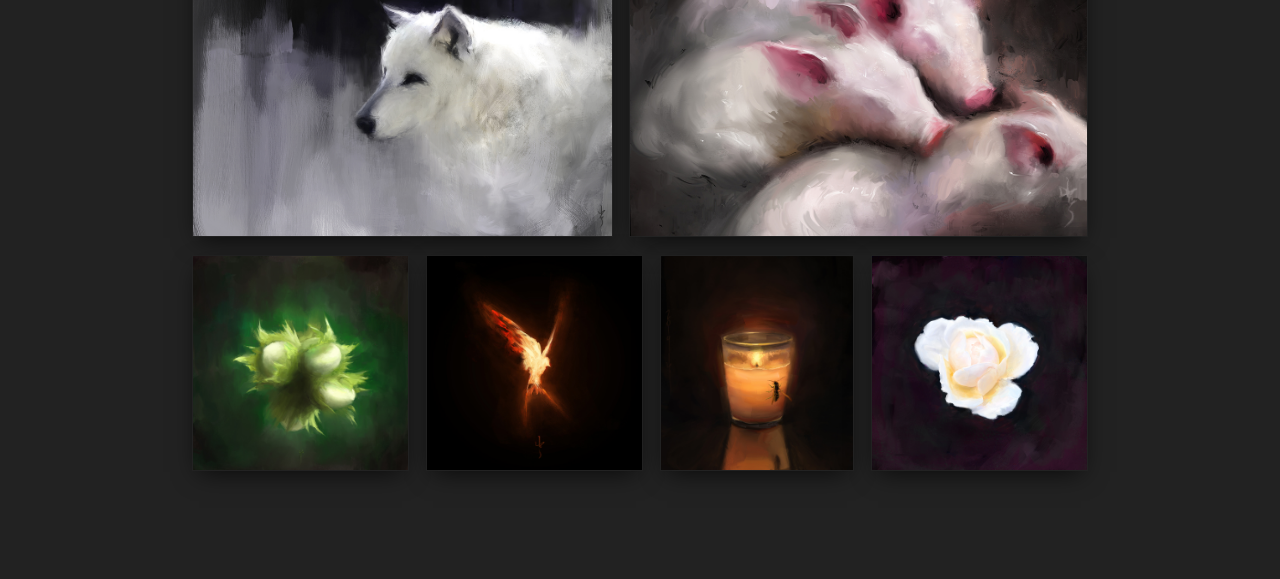
==== commit 6b8b12c6: "tabindexes, splitting funcs" ====
--- a/index.html
+++ b/index.html
@@ -36,8 +36,8 @@
 
 <link rel="stylesheet" media="screen" href="greenseed.css" />
 
-<script src="doit.js"></script>
-<script src="asrega.js"></script>
+<script defer src="doit.js"></script>
+<script defer src="asrega.js"></script>
 
 </HEAD>
 
@@ -66,7 +66,7 @@
 
 			<a href="/">
 				<div class="menuBox">
-					<img class="menuText" src="imgs/object1.png" alt="gallery" />
+					<img class="menuText" src="imgs/object1.png" alt="main gallery" />
 				</div>
 			</a>
 
@@ -86,46 +86,45 @@
 
 	</section>
 
-	<section id="gallery" class="moveDown">
+	<main id="gallery" class="moveDown">
 
 		<div class="galleryPage" id="galleryPage0">
-			<img src="gallery/image0.jpg" alt="gallery image" />
-			<img src="gallery/image1.jpg" alt="gallery image" />
-			<img src="gallery/image2.jpg" alt="gallery image" />
+			<img src="gallery/image0.jpg" />
+			<img src="gallery/image1.jpg" />
+			<img src="gallery/image2.jpg" />
 		</div>
 
 		<div class="galleryPage" id="galleryPage1">
-			<img src="gallery/image3.jpg" alt="gallery image" />
-			<img src="gallery/image4.jpg" alt="gallery image" />
-			<img src="gallery/image5.jpg" alt="gallery image" />
+			<img src="gallery/image3.jpg" />
+			<img src="gallery/image4.jpg" />
+			<img src="gallery/image5.jpg" />
 		</div>
 
 		<div class="galleryPage" id="galleryPage2">
-			<img src="gallery/image6.jpg" alt="gallery image" />
-			<img src="gallery/image7.jpg" alt="gallery image" />
+			<img src="gallery/image6.jpg" />
+			<img src="gallery/image7.jpg" />
 		</div>
 
 		<div class="galleryPage" id="galleryPage3">
-			<img src="gallery/image8.jpg" alt="gallery image" />
-			<img src="gallery/image9.jpg" alt="gallery image" />
+			<img src="gallery/image8.jpg" />
+			<img src="gallery/image9.jpg" />
 		</div>
 
 		<div class="galleryPage" id="galleryPage4">
-			<img src="gallery/image10.jpg" alt="gallery image" />
-			<img src="gallery/image11.jpg" alt="gallery image" />
-			<img src="gallery/image12.jpg" alt="gallery image" />
-			<img src="gallery/image13.jpg" alt="gallery image" />
+			<img src="gallery/image10.jpg" />
+			<img src="gallery/image11.jpg" />
+			<img src="gallery/image12.jpg" />
+			<img src="gallery/image13.jpg" />
 		</div>
 
+	</main>
+
+	<section id="viewer" class="pics showHide">
+		<div id="picBack" class="pics"></div>
+		<img id="bigPic" class="pics" tabindex="0" src="gallery/image0.jpg" alt="gallery viewer" />
+		<button id="next" class="pics nextPrev" tabindex="0" title="next image"></button>
+		<button id="prev" class="pics nextPrev" tabindex="0" title="previous image"></button>
 	</section>
-
-	<div id="picBack" class="pics showHide"></div>
-
-	<div id="goLeft" class="pics leftRight showHide">&#11164;</div>
-
-	<div id="goRight" class="pics leftRight showHide">&#11166;</div>
-
-	<img id="bigPic" class="pics showHide" tabindex="0" src="gallery/image0.jpg" alt="gallery viewer" />
 
 	<div id="stopSc"></div>
 
--- a/greenseed.css
+++ b/greenseed.css
@@ -1,36 +1,10 @@
 @import url('https://fonts.googleapis.com/css2?family=Averia+Serif+Libre&family=Raleway:wght@200;400;700&display=swap');
 
-@keyframes ripple {
-	0% {
-		top: 36px;
-		left: 36px;
-		width: 0;
-		height: 0;
-		opacity: 1;
-	}
-	100% {
-		top: 0;
-		left: 0;
-		width: 72px;
-		height: 72px;
-		opacity: 0;
-	}
-}
-
-@keyframes fader {
-	0% {
-		opacity: 1;
-	}
-	50% {
-		opacity: 0.2;
-	}
-}
-
 body {
+	margin: 0;
 	background: #222;
 	font-family: 'Averia Serif Libre', cursive, Arial;
 	color: #eee;
-	margin: 0;
 }
 
 a:link {
@@ -52,60 +26,21 @@
 	text-decoration: none;
 }
 
-#rippleBox {
-	position: absolute;
-	width: 180px;
-	height: 180px;
-	top: 0;
-	bottom: 0;
-	left: 0;
-	right: 0;
-	display: flex;
-	flex-direction: column;
-	justify-content: space-evenly;
-	align-items: center;
-	color: #5c85ff;
-	margin: auto;
-}
-
-#ripple {
-	display: inline-block;
-	position: relative;
-	width: 80px;
-	height: 80px;
-}
-
-#ripple div {
-	position: absolute;
-	border: 4px solid #5c85ff;
-	opacity: 1;
-	border-radius: 50%;
-	animation: ripple 2s cubic-bezier(0, 0.2, 0.8, 1) infinite;
-}
-
-#ripple div:nth-child(2) {
-	animation-delay: -0.5s;
-}
-
-#fader {
-	animation: fader 4s infinite;
-}
-
 header {
+	margin: auto;
 	position: relative;
 	width: 100%;
 	height: 220px;
 	background: #111;
-	margin: auto;
 }
 
 #logo {
+	margin: auto;
 	position: absolute;
 	height: 180px;
 	top: 20px;
 	left: 0;
 	right: 0;
-	margin: auto;
 }
 
 #sticklyPrickly {
@@ -115,6 +50,7 @@
 }
 
 nav {
+	margin: auto;
 	position: sticky;
 	width: 100%;
 	height: 60px;
@@ -125,7 +61,6 @@
 	display: flex;
 	flex-direction: row;
 	justify-content: center;
-	margin: auto;
 	z-index: 99;
 }
 
@@ -139,12 +74,12 @@
 }
 
 .menuBox {
+	margin: auto;
 	width: 180px;
 	max-width: 20vw;
 	height: 100%;
 	display: flex;
 	align-items: center;
-	margin: auto;
 }
 
 .menuBox:hover {
@@ -152,12 +87,13 @@
 }
 
 .menuText {
+	margin: auto;
 	width: 140px;
 	max-width: 20vw;
-	margin: auto;
 }
 
 #about {
+	margin: auto;
 	position: absolute;
 	width: 40%;
 	min-width: 400px;
@@ -166,7 +102,6 @@
 	left: 0;
 	right: 0;
 	text-align: center;
-	margin: auto;
 	z-index: 12;
 }
 
@@ -191,12 +126,12 @@
 }
 
 #gallery {
+	margin: auto;
 	position: absolute;
 	width: 70vw;
 	top: calc(60px + 30vh);
 	left: 0;
 	right: 0;
-	margin: auto;
 	padding-bottom: 10vh;
 	z-index: 10;
 }
@@ -222,11 +157,17 @@
 }
 
 .pics {
+	margin: auto;
 	position: fixed;
 	top: 0;
 	bottom: 0;
-	transition: all 1s ease-in-out;
-	margin: auto;
+	transition: all 0.6s ease-in-out;
+}
+
+#viewer {
+	width: 100%;
+	height: 100%;
+	z-index: 100;
 }
 
 #bigPic {
@@ -240,35 +181,50 @@
 	z-index: 120;
 }
 
-.leftRight {
+.nextPrev {
 	width: 10vh;
 	height: 10vh;
 	background: rgba(0, 0, 0, 0.8);
-	border-radius: 10vh;
+	border-radius: 100%;
 	border: 1px solid transparent;
-	color: #777;
-	font-size: 6vh;
-	line-height: 10vh;
+	font-family: inherit;
+	color: #0078ff;
+	font-size: 8vh;
 	text-align: center;
 	box-shadow: 0 2px 20px #111;
-	transition: all 1s ease;
-}
-
-.leftRight:hover {
+}
+
+.nextPrev:hover {
 	border: 1px solid #0078ff;
 	box-shadow: 0 0 35px -15px #0078ff, 0 0 35px -20px #0078ff inset;
 }
 
-#goLeft {
+.nextPrev:active {
+	transform: scale(0.8);
+}
+
+#prev {
 	left: 2vw;
 	z-index: 122;
 }
 
-#goRight {
+#prev::before {
+	content: '‹';
+	position: relative;
+	top: -0.5vh;
+}
+
+#next {
 	right: 2vw;
 	z-index: 123;
 }
 
+#next::before {
+	content: '›';
+	position: relative;
+	top: -0.5vh;
+}
+
 #picBack {
 	width: 100%;
 	height: 100%;
@@ -281,12 +237,12 @@
 }
 
 .decoration {
+	margin: auto;
 	position: relative;
 	width: 263px;
 	opacity: 0.5;
 	padding-top: 20px;
 	padding-bottom: 20px;
-	margin: auto;
 }
 
 #menuSelect,
@@ -297,7 +253,7 @@
 .showHide {
 	opacity: 0;
 	visibility: hidden;
-	transition: visibility 0s 0.4s, opacity 0.4s linear;
+	transition: visibility 0s 0.2s, opacity 0.2s linear;
 }
 
 .galleryPage img,
@@ -334,6 +290,7 @@
 		z-index: 200;
 	}
 	.circle {
+		margin: auto;
 		position: fixed;
 		width: 50px;
 		top: 0;
@@ -344,7 +301,6 @@
 		color: #5c85ff;
 		text-align: center;
 		transition: all 0.5s ease-in-out;
-		margin: auto;
 	}
 	.spin {
 		opacity: 0;
@@ -375,21 +331,21 @@
 		opacity: 1;
 	}
 	.menuBox {
+		margin: auto;
 		width: 100%;
 		max-width: 100%;
 		height: 35px;
-		margin: auto;
 	}
 	.menuText {
+		margin: auto;
 		height: 35px;
 		max-width: 100%;
-		margin: auto;
 	}
 	#about {
+		margin: auto;
 		width: 95%;
 		min-width: auto;
 		top: 80px;
-		margin: auto;
 		transition: all 1s ease-in-out;
 	}
 	#about p {
@@ -398,10 +354,10 @@
 		line-height: 20px;
 	}
 	#gallery {
+		margin-bottom: 10vh;
 		position: absolute;
 		width: 100%;
 		top: 80px;
-		margin-bottom: 10vh;
 		transition: all 1s ease-in-out;
 		z-index: 10;
 	}
@@ -409,18 +365,18 @@
 		padding-top: 180px;
 	}
 	.galleryPage {
+		margin: auto;
 		width: 100%;
 		height: auto;
 		flex-direction: column;
 		justify-content: flex-start;
-		margin: auto;
 	}
 	.galleryPage img {
+		margin: auto;
 		width: 86vw;
 		height: auto;
 		padding-bottom: 2vh;
 		box-shadow: none;
-		margin: auto;
 	}
 	#stopSc {
 		display: block;
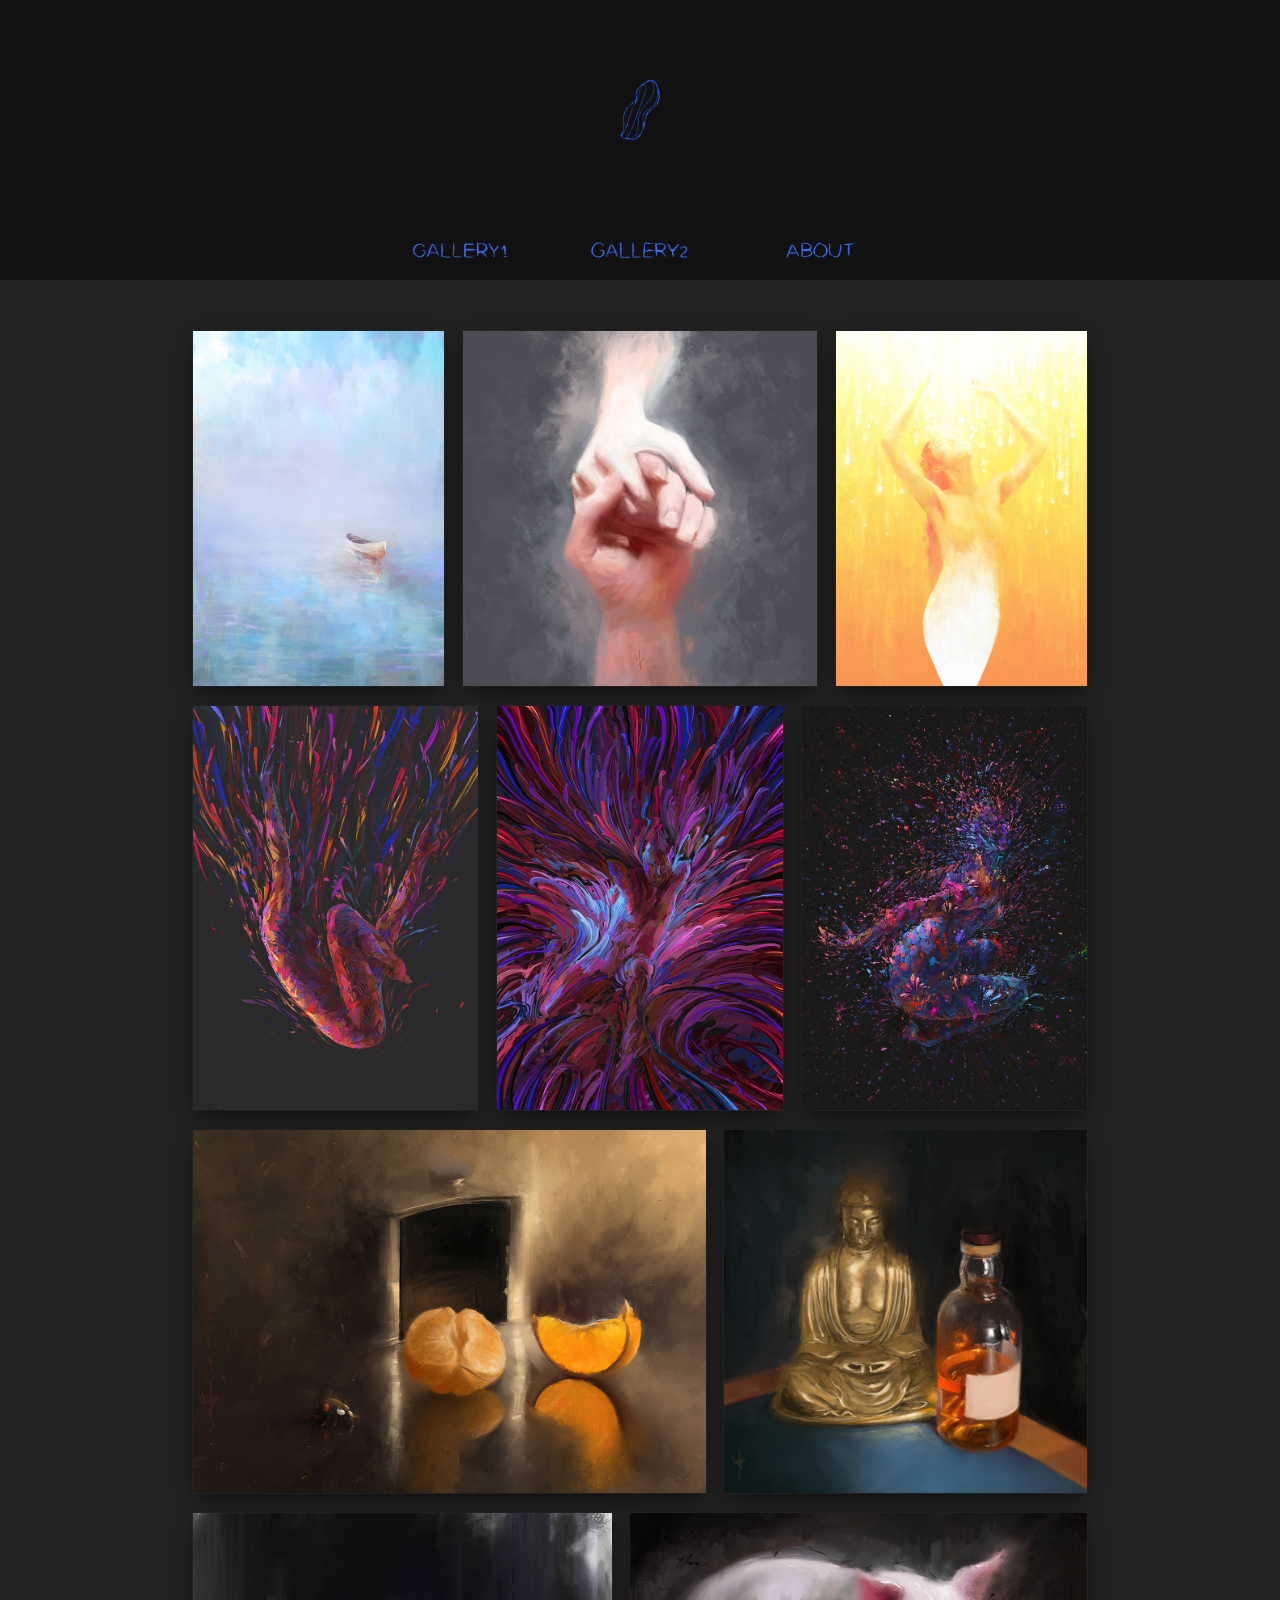
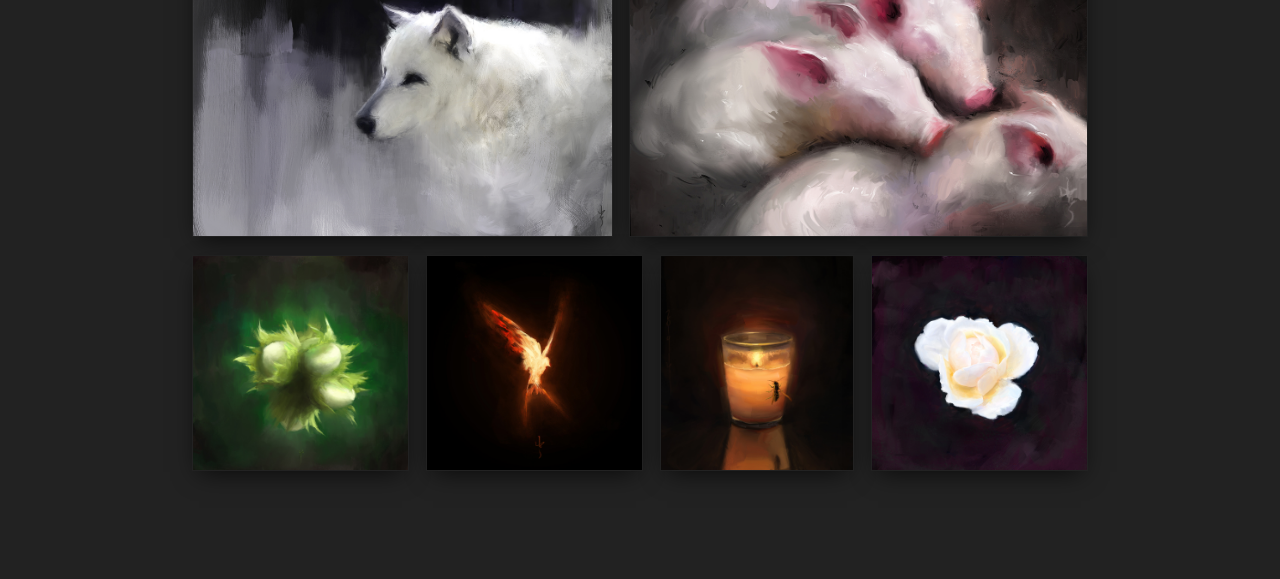
==== commit c583d3f1: "img srcs to array" ====
--- a/index.html
+++ b/index.html
@@ -89,32 +89,32 @@
 	<main id="gallery" class="moveDown">
 
 		<div class="galleryPage" id="galleryPage0">
-			<img src="gallery/image0.jpg" />
-			<img src="gallery/image1.jpg" />
-			<img src="gallery/image2.jpg" />
+			<img src="gallery/solitude.jpg" alt="Solitude" />
+			<img src="gallery/love.jpg" alt="Love" />
+			<img src="gallery/sundance.jpg" alt="Sundance" />
 		</div>
 
 		<div class="galleryPage" id="galleryPage1">
-			<img src="gallery/image3.jpg" />
-			<img src="gallery/image4.jpg" />
-			<img src="gallery/image5.jpg" />
+			<img src="gallery/image3.jpg" alt="untitled" />
+			<img src="gallery/image4.jpg" alt="untitled" />
+			<img src="gallery/image5.jpg" alt="untitled" />
 		</div>
 
 		<div class="galleryPage" id="galleryPage2">
-			<img src="gallery/image6.jpg" />
-			<img src="gallery/image7.jpg" />
+			<img src="gallery/image6.jpg" alt="Still life" />
+			<img src="gallery/golden.jpg" alt="Golden (still life)" />
 		</div>
 
 		<div class="galleryPage" id="galleryPage3">
-			<img src="gallery/image8.jpg" />
-			<img src="gallery/image9.jpg" />
+			<img src="gallery/whitewolf.jpg" alt="White Wolf" />
+			<img src="gallery/pigs.jpg" alt="Pigs" />
 		</div>
 
 		<div class="galleryPage" id="galleryPage4">
-			<img src="gallery/image10.jpg" />
-			<img src="gallery/image11.jpg" />
-			<img src="gallery/image12.jpg" />
-			<img src="gallery/image13.jpg" />
+			<img src="gallery/hazelnuts.jpg" alt="Hazelnuts" />
+			<img src="gallery/huoyan.jpg" alt="Huoyan (firebird)" />
+			<img src="gallery/christmaswasp.jpg" alt="Christmas Wasp" />
+			<img src="gallery/crocusrose.jpg" alt="Crocus rose" />
 		</div>
 
 	</main>
